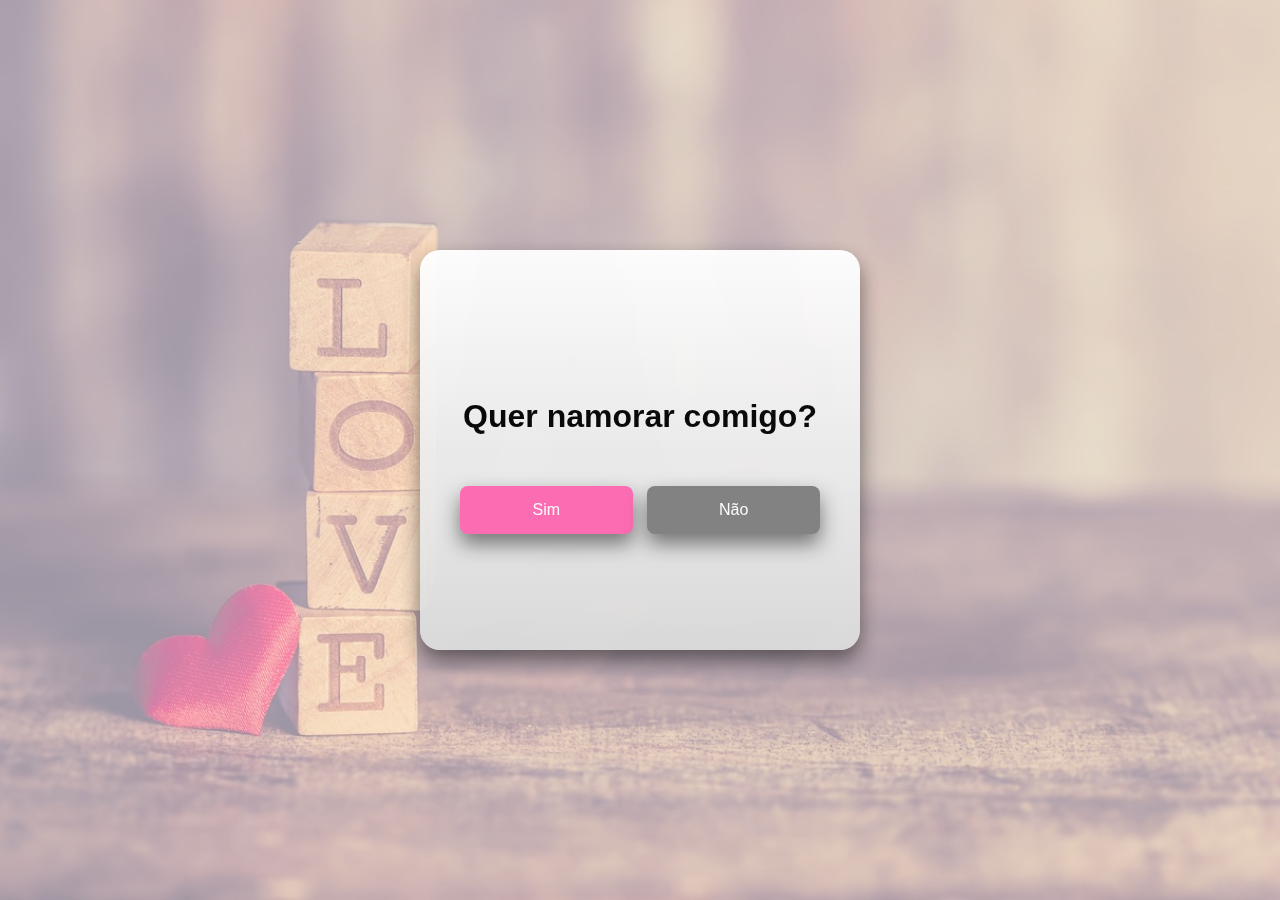
==== mainPage.html @ f6707d1b "feat: so para testar" ====
<!DOCTYPE html>
<html lang="en">
<head>
    <meta charset="UTF-8">
    <meta name="viewport" content="width=device-width, initial-scale=1.0">
    <title>Pedido</title>
    <link rel="stylesheet" type="text/css" href="style.css" />
    <style>
        .card {
            background-color: rgba(255, 255, 255, 0.9);
            border-radius: 20px;
            padding: 20px;
            text-align: center;
            box-shadow: 0px 10px 20px rgba(0, 0, 0, 0.5);
            max-width: 400px; 
            margin: 0 auto; 
            display: flex;
            flex-direction: column;
        }

        .title {
            width: 100%;
            padding: 10px;
            border-radius: 20px 20px 0 0;
            color: black;
            margin-bottom: 20px;
        }

        .button-container {
            width: 90%;
            display: flex;
            justify-content: space-between;
        }

        button {
            width: 48%; /* Define a largura para que os botões não ocupem toda a largura */
            padding: 15px 30px;
            font-size: 16px;
            border: none;
            border-radius: 8px;
            cursor: pointer;
        }

        #btnSim {
            background-color: #FF69B4; /* Cor rosa para o botão "Sim" */
            color: white;
        }

        #btnNao {
            background-color: #808080; /* Cor cinza para o botão "Não" */
            color: white;
        }
    </style>
</head>
<body>
    <img src="love_.jpg" id="back-img" alt="Imagem de Fundo" />
    <div class="card">
        <div class="title">
            <h1>Quer namorar comigo?</h1>
        </div>
        <div class="button-container">
            <button id="btnSim" onclick="resposta('sim')">Sim</button>
            <button id="btnNao" onclick="resposta('nao')">Não</button>
        </div>
    </div>

    <script>
        function resposta(opcao) {
            if (opcao === 'sim') {
                alert('Parabéns! 🥳 Aceito namorar com você!');
            } else if (opcao === 'nao') {
                alert('Essa opção não está disponível');
            }
        }
    </script>
</body>
</html>
---- style.css ----
body {
    margin: 0;
    padding: 0;
    background-image: url('caminho/da/sua/imagem.jpg');
    background-size: cover;
    background-position: center;
    display: flex;
    justify-content: center;
    align-items: center;
    height: 100vh;
    font-family: Arial, sans-serif;
}

button {
    padding: 5px 15px;
    font-size: 20px;
    background-color: #ff7eb9; 
    color: white;
    border: none;
    cursor: pointer;
    transition: background-color 0.3s ease;
    width: 100%;
    border-radius: 20px;
    box-shadow: 0px 10px 20px rgba(0, 0, 0, 0.5)
}

#back-img{
    width: 100%;
    height: 100%;
    position: absolute;
    top: 0;
    left: 0;
    object-fit: cover;
    z-index: -1;
    opacity: 0.5;
}

.card {
    height: 40vh;
    width: 90%;
    background-color: #fff;
    position: fixed;
    top: 50%;
    left: 50%;
    transform: translate(-50%, -50%);
    border-radius: 20px;
    opacity: 0.95;
    box-shadow: 0px 10px 20px rgba(0, 0, 0, 0.5);
    text-align: center;
    padding: 10px;
    display: flex;
    align-items: center;
    justify-content: center;
    background: linear-gradient(to bottom, #ffffff, #dcdcdc);
}
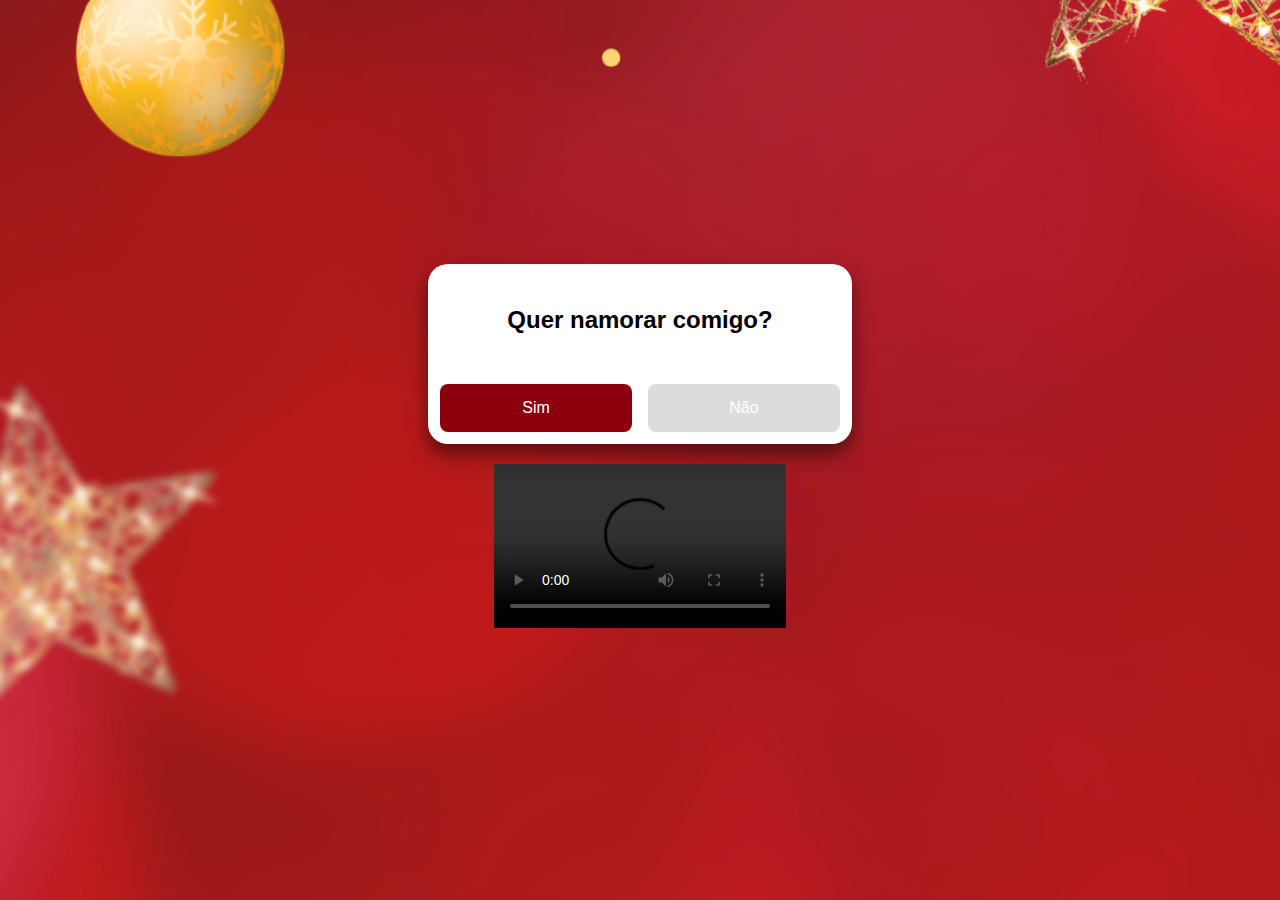
==== commit ec307d2e: "project-finish" ====
--- a/mainPage.html
+++ b/mainPage.html
@@ -1,25 +1,68 @@
 <!DOCTYPE html>
 <html lang="en">
+
 <head>
     <meta charset="UTF-8">
     <meta name="viewport" content="width=device-width, initial-scale=1.0">
     <title>Pedido</title>
-    <link rel="stylesheet" type="text/css" href="style.css" />
+
     <style>
-        .card {
-            background-color: rgba(255, 255, 255, 0.9);
+      body {
+            margin: 0;
+            padding: 0;
+            font-family: Arial, sans-serif;
+            position: relative;
+        }
+
+        #back-img {
+            width: 100%;
+            height: 100vh;
+            object-fit: cover;
+            position: absolute;
+            top: 0;
+            left: 0;
+            z-index: -1;
+            opacity: 0.9;
+        }
+
+        .container {
+            position: relative;
+            height: 100vh;
+            display: flex;
+            flex-direction: column;
+            align-items: center;
+            justify-content: center;
+            width: 100%;
+        }
+
+        .card2 {
+            background-color: #ffffff;
             border-radius: 20px;
-            padding: 20px;
+            padding: 12px;
             text-align: center;
             box-shadow: 0px 10px 20px rgba(0, 0, 0, 0.5);
-            max-width: 400px; 
-            margin: 0 auto; 
-            display: flex;
-            flex-direction: column;
+            width: 90%;
+            max-width: 400px;
+            z-index: 1;
+            margin-bottom: 20px; /* Espaço entre o card e o vídeo */
+        }
+
+        #meuVideo {
+            width: 100%;
+            height: 95%;
+        }
+
+        .divider {
+            width: 80%;
+            height: 2px;
+            background-color: #000;
+            margin: 0 auto;
+        }
+        h2 {
+            color: #000000;
         }
 
         .title {
-            width: 100%;
             padding: 10px;
             border-radius: 20px 20px 0 0;
             color: black;
@@ -27,13 +70,12 @@
         }
 
         .button-container {
-            width: 90%;
             display: flex;
             justify-content: space-between;
         }
 
         button {
-            width: 48%; /* Define a largura para que os botões não ocupem toda a largura */
+            width: 48%;
             padding: 15px 30px;
             font-size: 16px;
             border: none;
@@ -42,36 +84,45 @@
         }
 
         #btnSim {
-            background-color: #FF69B4; /* Cor rosa para o botão "Sim" */
+            background-color: #8b000c;
             color: white;
         }
 
         #btnNao {
-            background-color: #808080; /* Cor cinza para o botão "Não" */
+            background-color: #dcdcdc;
             color: white;
         }
     </style>
 </head>
+
 <body>
-    <img src="love_.jpg" id="back-img" alt="Imagem de Fundo" />
-    <div class="card">
-        <div class="title">
-            <h1>Quer namorar comigo?</h1>
+    <div class="container">
+        <div><img src="fot1.png" id="back-img" alt="Imagem de Fundo" /></div>
+        <div class="card2">
+            <div class="title">
+                <h2><strong>Quer namorar comigo?</strong></h2>
+            </div>
+            <div class="button-container">
+                <button id="btnSim" onclick="resposta('sim')">Sim</button>
+                <button id="btnNao" onclick="resposta('nao')">Não</button>
+            </div>
         </div>
-        <div class="button-container">
-            <button id="btnSim" onclick="resposta('sim')">Sim</button>
-            <button id="btnNao" onclick="resposta('nao')">Não</button>
+        <div>
+            <video id="meuVideo" width="640" height="360" controls>
+                <source src="video.mp4" type="video/mp4">
+            </video>
         </div>
     </div>
 
     <script>
         function resposta(opcao) {
             if (opcao === 'sim') {
-                alert('Parabéns! 🥳 Aceito namorar com você!');
+                alert('Parabéns! 🥳 Próximo passo será o casamento!');
             } else if (opcao === 'nao') {
                 alert('Essa opção não está disponível');
             }
         }
     </script>
 </body>
+
 </html>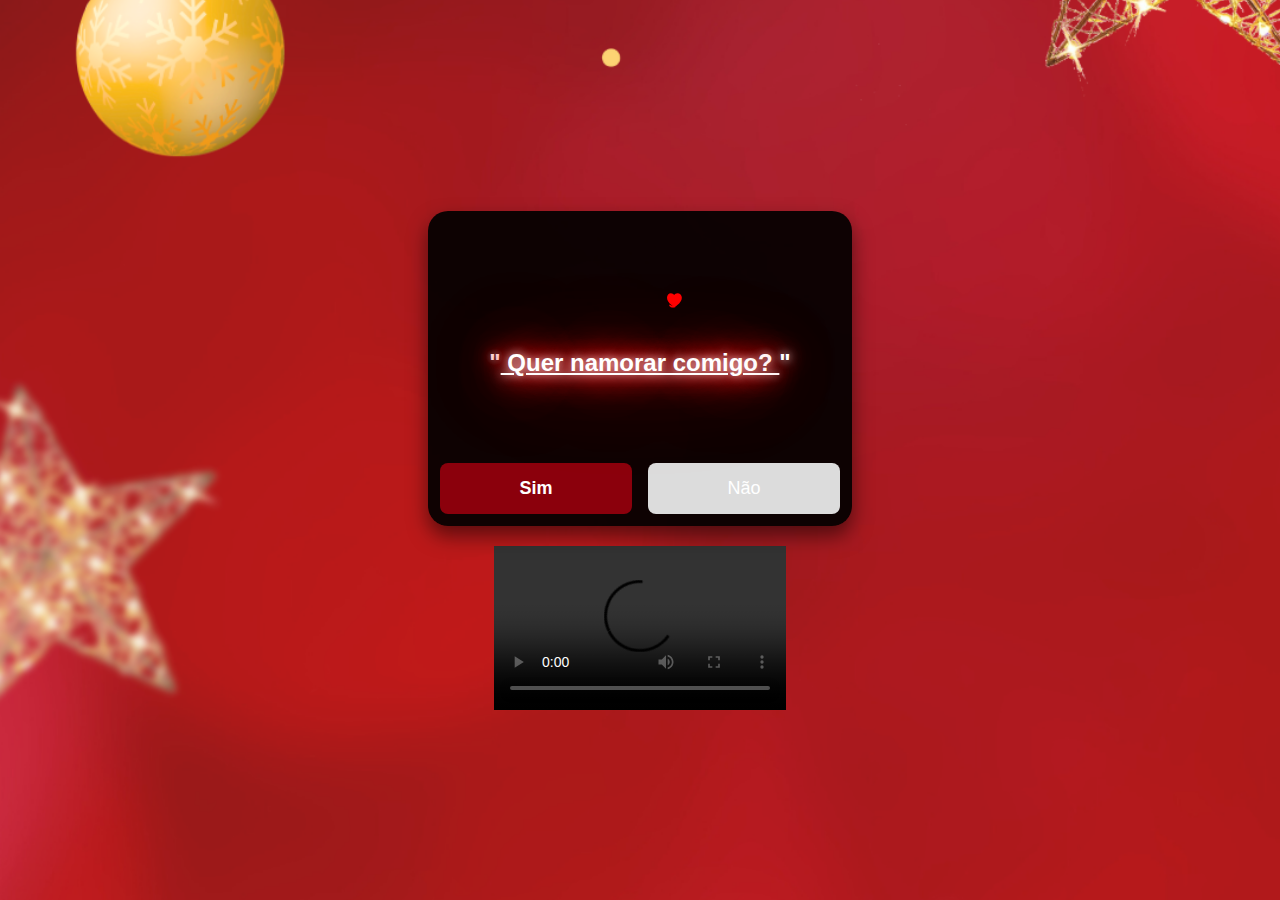
==== commit 92aa3e4d: "finish commit" ====
--- a/mainPage.html
+++ b/mainPage.html
@@ -5,9 +5,11 @@
     <meta charset="UTF-8">
     <meta name="viewport" content="width=device-width, initial-scale=1.0">
     <title>Pedido</title>
+    <link async href="https://fonts.googleapis.com/css?family=Warnes" data-generated="http://enjoycss.com"
+        rel="stylesheet" type="text/css" />
 
     <style>
-      body {
+        body {
             margin: 0;
             padding: 0;
             font-family: Arial, sans-serif;
@@ -36,7 +38,7 @@
         }
 
         .card2 {
-            background-color: #ffffff;
+            background-color: #000000eb;
             border-radius: 20px;
             padding: 12px;
             text-align: center;
@@ -44,7 +46,8 @@
             width: 90%;
             max-width: 400px;
             z-index: 1;
-            margin-bottom: 20px; /* Espaço entre o card e o vídeo */
+            margin-bottom: 20px;
+            margin-top: 30px;
         }
 
         #meuVideo {
@@ -58,15 +61,61 @@
             background-color: #000;
             margin: 0 auto;
         }
-        h2 {
-            color: #000000;
-        }
 
         .title {
-            padding: 10px;
+            position: relative;
             border-radius: 20px 20px 0 0;
             color: black;
             margin-bottom: 20px;
+            display: inline-block;
+            -webkit-box-sizing: border-box;
+            -moz-box-sizing: border-box;
+            box-sizing: border-box;
+            padding: 10px;
+            border: none;
+            font: normal "Warnes", Helvetica, sans-serif;
+            color: rgba(255, 255, 255, 1);
+            text-decoration: normal;
+            text-align: center;
+            -o-text-overflow: clip;
+            text-overflow: clip;
+            white-space: pre;
+            text-shadow: 0 0 10px rgb(255 255 255), 0 0 20px rgb(255 45 45), 0 0 30px rgb(255 0 0), 0 0 40px #f50f0f, 0 0 70px #ff1212, 0 0 80px #c90303, 0 0 100px #ff0101;
+            animation: neon-blink 0.8s ease-in-out infinite alternate;
+        }
+
+        .heart-svg {
+            width: 2vh;
+            margin-top: 40px;
+            fill: red;
+        }
+
+        @keyframes neon-blink {
+            from {
+                text-shadow: 0 0 10px rgba(255, 255, 255, 0.8),
+                    0 0 20px rgba(255, 45, 45, 0.8),
+                    0 0 30px rgba(255, 0, 0, 0.8),
+                    0 0 40px #f50f0f,
+                    0 0 70px #ff1212,
+                    0 0 80px #c90303,
+                    0 0 100px #ff0101;
+            }
+
+            to {
+                text-shadow: none;
+            }
+        }
+
+        @keyframes neon-glow {
+            from {
+                transform: scale(1);
+                opacity: 0.8;
+            }
+
+            to {
+                transform: scale(1.5);
+                opacity: 0;
+            }
         }
 
         .button-container {
@@ -77,7 +126,7 @@
         button {
             width: 48%;
             padding: 15px 30px;
-            font-size: 16px;
+            font-size: 18px;
             border: none;
             border-radius: 8px;
             cursor: pointer;
@@ -100,10 +149,14 @@
         <div><img src="fot1.png" id="back-img" alt="Imagem de Fundo" /></div>
         <div class="card2">
             <div class="title">
-                <h2><strong>Quer namorar comigo?</strong></h2>
+                <svg class="heart-svg" viewBox="0 0 32 29.6" xmlns="http://www.w3.org/2000/svg">
+                    <path
+                        d="M16 29.6C14 29.6 12.1 28.8 10.5 27.3L8 25.1C3.2 20.7 0 16.7 0 11.8 0 7.6 3 4 7 4 9.2 4 11.4 5.3 12.7 7.2 14 5.3 16.2 4 18.5 4 22.9 4 26.4 7.6 26.4 11.8 26.4 16.7 23.2 20.7 18.4 25.1L16 27.3C14.4 28.8 12.5 29.6 10.5 29.6 10.2 29.6 9.9 29.6 9.6 29.5 9.2 29.5 8.9 29.4 8.6 29.3 8 29.2 7.6 29 7.3 28.8 6.9 28.7 6.6 28.5 6.2 28.3 5.9 28.1 5.6 27.9 5.3 27.6 5 27.4 4.4 26.8 4 26.1 4 25.5 4 24.7 4.4 23.9 5.2 23.2L16 11.1 26.8 23.2C27.6 23.9 28 24.7 28 25.5 28 26.1 27.6 26.8 27.1 27.4 26.8 27.6 26.4 27.9 26.1 28.1 25.8 28.3 25.5 28.5 25.1 28.8 24.7 29 24.4 29.2 24.1 29.3 23.8 29.4 23.4 29.5 23.1 29.5 22.8 29.6 22.4 29.6 20.4 29.6 18.6 28.8 17.4 27.9L16 26.2 14.6 27.9C13.4 28.8 11.6 29.6 9.6 29.6 6.7 29.6 4 27.9 4 25.5 4 24.8 4.3 24.2 4.8 23.7L16 11.1 27.2 23.7C27.7 24.2 28 24.8 28 25.5 28 27.9 25.3 29.6 22.4 29.6Z" />
+                </svg>
+                <h2><strong>"<u> Quer namorar comigo? </u>"</strong></h2>
             </div>
             <div class="button-container">
-                <button id="btnSim" onclick="resposta('sim')">Sim</button>
+                <button id="btnSim" onclick="resposta('sim')"> <strong> Sim</strong></button>
                 <button id="btnNao" onclick="resposta('nao')">Não</button>
             </div>
         </div>
